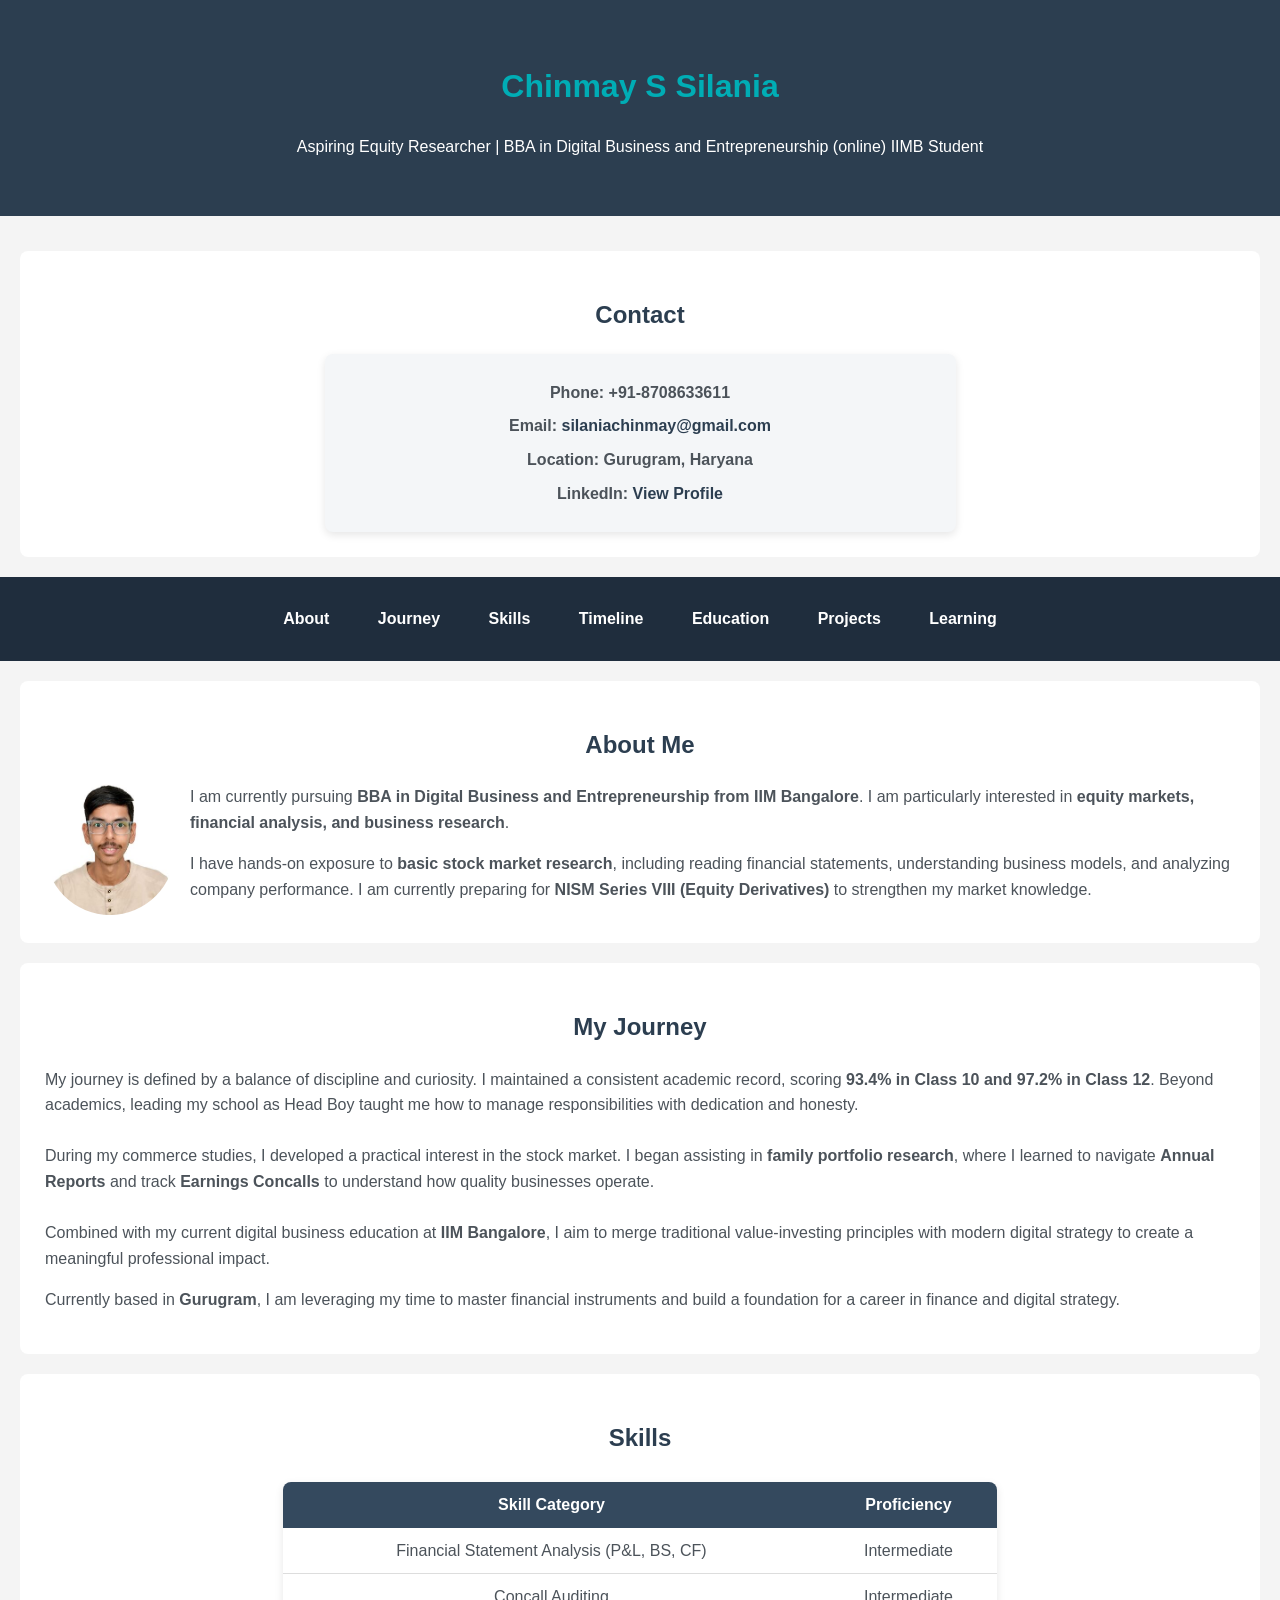
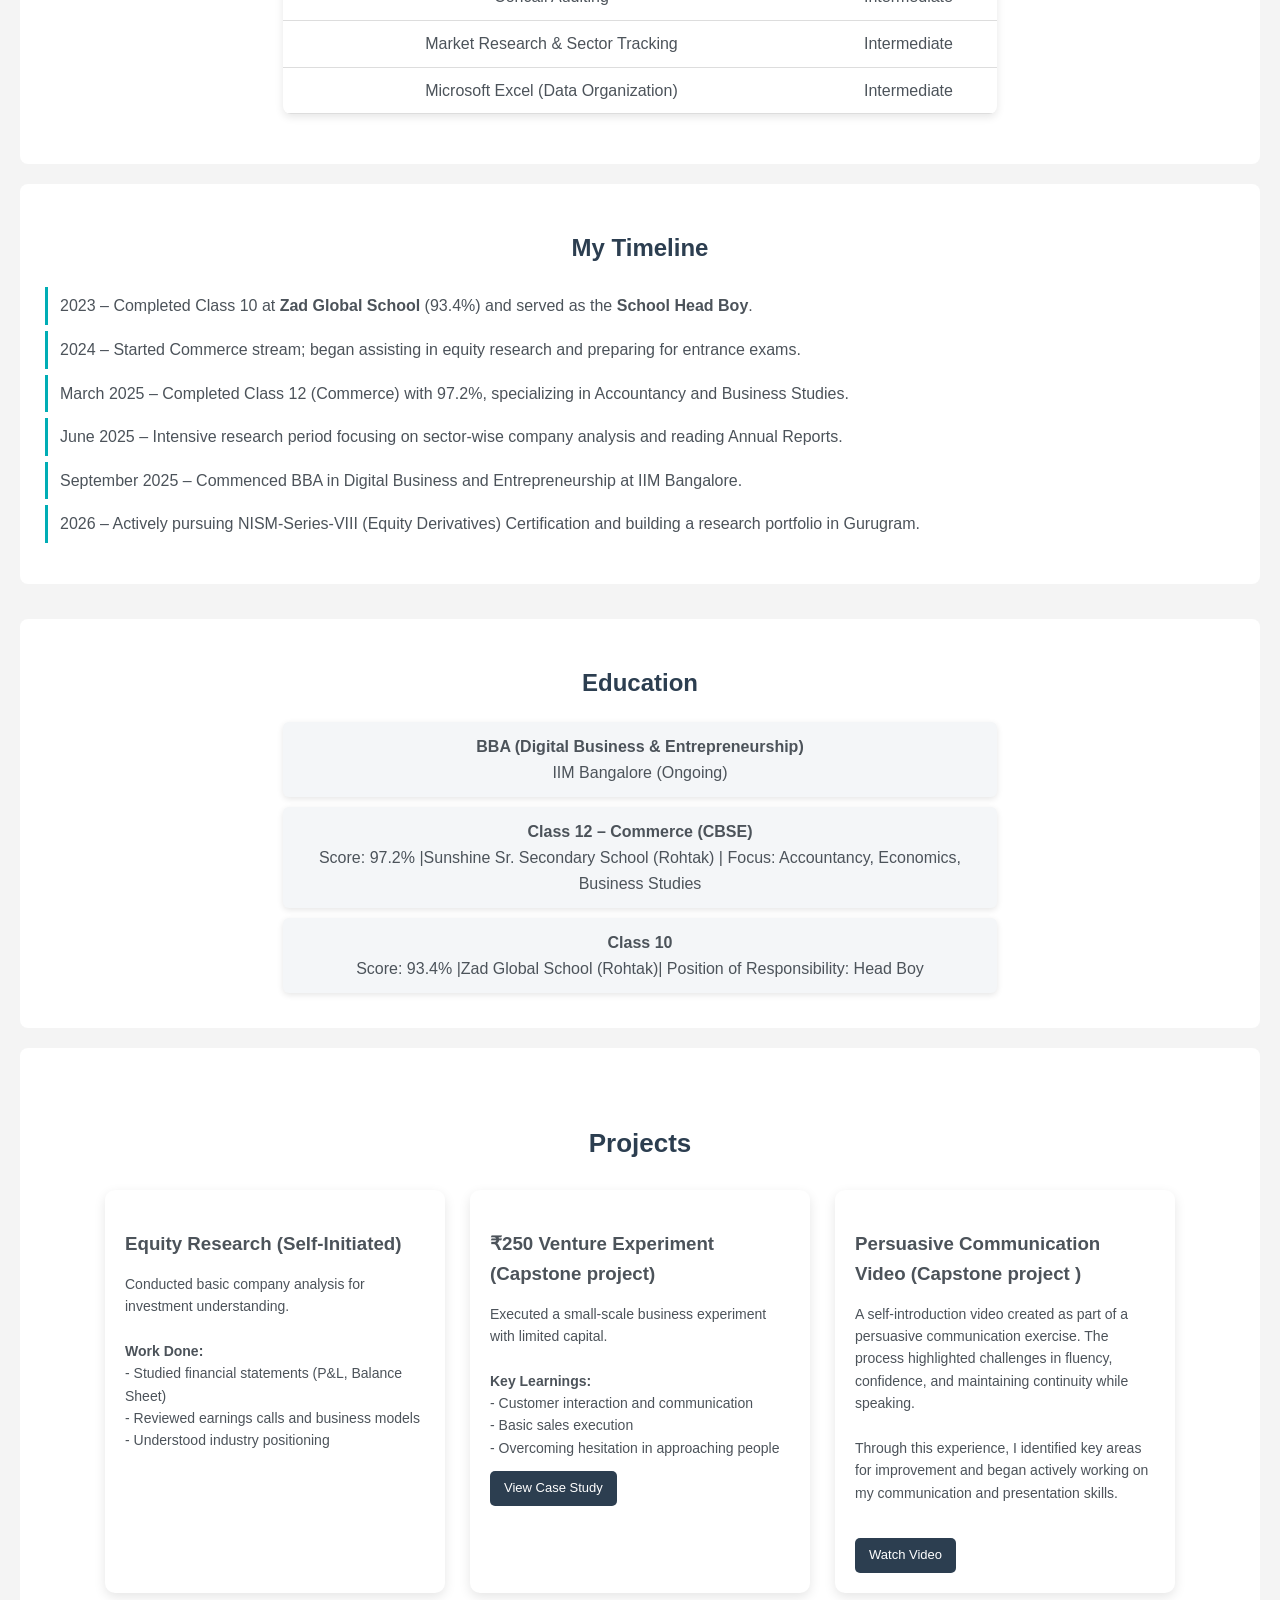
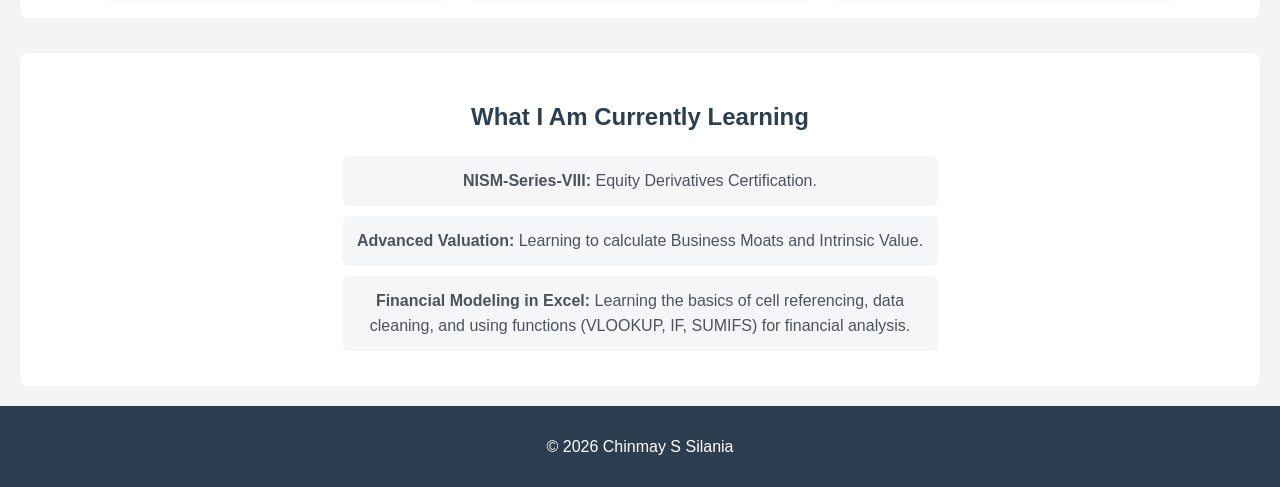
==== index.html @ dd2f2d67 "Rename Resume upgraded.html to index.html" ====
<!DOCTYPE html>
<html>
<head>
<title>Chinmay S Silania - Resume Website</title>
<link rel="stylesheet" href="./Resume style.css"> 
</head>

<body>

<header>
<h1 class="color">Chinmay S Silania</h1>
<p>Aspiring Equity Researcher | BBA in Digital Business and Entrepreneurship  (online) IIMB Student  </p>
</header>
<section id="contact">

<h2>Contact</h2>

<div class="contact-box">
<p><strong>Phone: +91-8708633611 </strong></p>


<p><strong>Email:</strong> <a href="mailto:silaniachinmay@gmail.com">silaniachinmay@gmail.com</a></p>

<p><strong>Location: Gurugram, Haryana</strong></p>

<p><strong>LinkedIn:</strong> 
<a href="https://www.linkedin.com/in/chinmay-s-silana-7282ba268/" target="_blank">View Profile</a>
</p>


</div>

</section>

<nav>
<a href="#about">About</a>
<a href="#journey">Journey</a>
<a href="#skills">Skills</a>
<a href="#timeline">Timeline</a>
<a href="#education">Education</a>
<a href="#projects">Projects</a>
<a href="#learning">Learning</a>

</nav>




<section id="about">
<h2 class="center">About Me</h2>
<img src="./chinmay (2) (1).jpg" class="profile">

<p>
I am currently pursuing <span class="bold">BBA in Digital Business and Entrepreneurship from IIM Bangalore</span>. 
I am particularly interested in <span class="bold">equity markets, financial analysis, and business research</span>.
</p>

<p>
I have hands-on exposure to <span class="bold">basic stock market research</span>, including reading financial statements, understanding business models, and analyzing company performance. 
I am currently preparing for <span class="bold">NISM Series VIII (Equity Derivatives)</span> to strengthen my market knowledge.
</p>

<div class="clear"></div>
</section>


<section id="journey">
<h2 class="center">My Journey</h2>

My journey is defined by a balance of discipline and curiosity. I maintained a consistent academic record, scoring <span class="bold">93.4% in Class 10 and 97.2% in Class 12</span>. Beyond academics, leading my school as Head Boy taught me how to manage responsibilities with dedication and honesty. <br> <br>

During my commerce studies, I developed a practical interest in the stock market. I began assisting in <span class="bold">family portfolio research</span>, where I learned to navigate <span class="bold">Annual Reports</span> and track <span class="bold">Earnings Concalls</span> to understand how quality businesses operate. <br> <br>

Combined with my current digital business education at <span class="bold">IIM Bangalore</span>, I aim to merge traditional value-investing principles with modern digital strategy to create a meaningful professional impact.
</p>


<p>
Currently based in <span class="bold">Gurugram</span>, I am leveraging my time to master financial instruments and build a foundation for a career in finance and digital strategy.
</p>
</section>
<section id="skills">
<h2 class="center">Skills</h2>
<table class="align">
<tr>
<th>Skill Category</th>
<th>Proficiency</th>
</tr>
<tr>
<td>Financial Statement Analysis (P&L, BS, CF)</td>
<td>Intermediate</td>
</tr>
<tr>
<td>Concall Auditing</td>
<td>Intermediate</td>
</tr>
<tr>
<td>Market Research & Sector Tracking</td>
<td>Intermediate</td>
</tr>

<tr>
<td>Microsoft Excel (Data Organization)</td>
<td>Intermediate</td>
</tr>
</table>
</section>

<section id="timeline">
<h2 class="center">My Timeline</h2>
<ul class="timeline">
<li>2023 – Completed Class 10 at <span class="bold">Zad Global School</span> (93.4%) and served as the <span class="bold">School Head Boy</span>.</li> 
<li>2024 – Started Commerce stream; began assisting in equity research and preparing for entrance exams.</li>
<li>March 2025 – Completed Class 12 (Commerce) with 97.2%, specializing in Accountancy and Business Studies.</li>
<li>June 2025 – Intensive research period focusing on sector-wise company analysis and reading Annual Reports.</li>
<li>September 2025 – Commenced BBA in Digital Business and Entrepreneurship at IIM Bangalore.</li>
<li>2026 – Actively pursuing NISM-Series-VIII (Equity Derivatives) Certification and building a research portfolio in Gurugram.</li>
</ul>
</section>

<section id="education">
<h2 class="align">Education</h2>
<ul class="education-list">
<li><strong>BBA (Digital Business & Entrepreneurship)</strong><br>
IIM Bangalore (Ongoing)</li>

<li><strong>Class 12 – Commerce (CBSE) </strong><br>
Score: 97.2% |Sunshine Sr. Secondary School (Rohtak) | Focus: Accountancy, Economics, Business Studies </li>

<li><strong>Class 10 </strong><br>
Score: 93.4% |Zad Global School (Rohtak)| Position of Responsibility: Head Boy </li>

</ul>
</section>

<section id="projects">
<h2 class="section-title">Projects</h2>
<div class="projects-container">

<div class="project-card">
<h3>Equity Research (Self-Initiated)</h3>

<p>
Conducted basic company analysis for investment understanding.
<br><br>
<b>Work Done:</b><br>
- Studied financial statements (P&L, Balance Sheet)<br>
- Reviewed earnings calls and business models<br>
- Understood industry positioning
</p>
</div>

<div class="project-card">
<h3>₹250 Venture Experiment (Capstone project)</h3>
<p>
Executed a small-scale business experiment with limited capital.  
<br><br>
<b>Key Learnings:</b><br>
- Customer interaction and communication<br>
- Basic sales execution<br>
- Overcoming hesitation in approaching people
</p>
<a class="project-btn" href="#" target="_blank">View Case Study</a>
</div>

<div class="project-card">
<h3>Persuasive Communication Video (Capstone project )</h3>
<p>
A self-introduction video created as part of a persuasive communication exercise. The process highlighted challenges in fluency, confidence, and maintaining continuity while speaking.
<br><br>
Through this experience, I identified key areas for improvement and began actively working on my communication and presentation skills.
<br><br>

</p>
<a class="project-btn" href="https://youtu.be/toFwaYaRrIs" target="_blank">Watch Video</a>
</div>

</div>
</section>



<section id="learning">
<h2>What I Am Currently Learning</h2>
<ul class="learning-list">
<li><strong>NISM-Series-VIII:</strong> Equity Derivatives Certification.</li>
<li><strong>Advanced Valuation:</strong> Learning to calculate Business Moats and Intrinsic Value.</li>
<li><strong>Financial Modeling in Excel:</strong> Learning the basics of cell referencing, data cleaning, and using functions (VLOOKUP, IF, SUMIFS) for financial analysis.</li>
</ul>
</section>




<footer>
<p>© 2026 Chinmay S Silania</p>
</footer>

</body>
</html>
---- Resume style.css ----
body{
font-family: Arial, sans-serif;
margin:0;
background:#f4f4f4;
line-height:1.6;
color:#4c535a;
}

.bold{font-weight:600;}

header{
background:#2c3e50;
color:white;
text-align:center;
padding:40px 20px;
}

.color{color:#00adb5;}

nav{
background:#1f2d3d;
text-align:center;
padding:15px;
}

nav a{
display:inline-block;
color:white;
margin:8px 12px;
text-decoration:none;
font-weight:bold;
padding:6px 10px;
border-radius:4px;
}

nav a:hover{
background:#00adb5;
}

.section-title{
text-align:center;
font-size:26px;
margin:50px 0 25px;
color:#2c3e50;
}

section{
background:white;
margin:20px;
padding:25px;
border-radius:8px;
}

h2{color:#2c3e50;}

.projects-container{
display:flex;
justify-content:center;
gap:25px;
flex-wrap:wrap;
}

.project-card{
width:300px;
background:white;
padding:20px;
border-radius:10px;
box-shadow:0 4px 12px rgba(0,0,0,0.1);
transition:0.3s;
}

.project-card:hover{
transform:translateY(-6px);
}

.project-card h3{margin-bottom:10px;}

.project-card p{
font-size:14px;
margin-bottom:12px;
}

.project-btn{
display:inline-block;
padding:7px 14px;
background:#2c3e50;
color:white;
text-decoration:none;
border-radius:5px;
font-size:13px;
}

.project-btn:hover{background:#1a252f;}

.profile{
float:left;
width:130px;
border-radius:50%;
margin-right:15px;
}

.clear{clear:both;}

table{
width:60%;
margin:25px auto;
border-collapse:collapse;
box-shadow:0 3px 8px rgba(0,0,0,0.1);
border-radius:8px;
overflow:hidden;
}

th{
background:#34495e;
color:white;
padding:10px;
}

td{
padding:10px;
border-bottom:1px solid #ddd;
}

tr:hover{background:#f2f2f2;}

ul{padding-left:20px;}

#timeline ul{
list-style:none;
padding-left:0;
}

#timeline li{
padding:6px 0 6px 12px;
border-left:3px solid #00adb5;
margin-bottom:6px;
}

#learning,#education,#contact{
text-align:center;
margin-top:35px;
}

.learning-list,
.education-list{
list-style:none;
padding:0;
margin:auto;
}

.learning-list{width:50%;}
.education-list{width:60%;}

.learning-list li,
.education-list li{
background:#f4f6f8;
margin:10px 0;
padding:12px;
border-radius:6px;
transition:0.3s;
}

.education-list li{
box-shadow:0 2px 6px rgba(0,0,0,0.1);
}

.learning-list li:hover{
background:#e2e8f0;
transform:translateX(4px);
}

.education-list li:hover{
transform:scale(1.02);
background:#e9eef3;
}

.contact-box{
width:50%;
margin:auto;
background:#f4f6f8;
padding:18px;
border-radius:8px;
box-shadow:0 3px 8px rgba(0,0,0,0.1);
}

.contact-box p{margin:8px 0;}

.contact-box a{
color:#2c3e50;
text-decoration:none;
font-weight:bold;
}

.contact-box a:hover{text-decoration:underline;}

footer{
text-align:center;
background:#2c3e50;
color:white;
padding:12px;
margin-top:20px;
}

.align,.center{text-align:center;}


@media(max-width:768px){

header{
padding:30px 15px;
}

nav a{
display:block;
margin:8px 0;
}

section{
margin:15px;
padding:20px;
}

.profile{
float:none;
display:block;
margin:0 auto 15px;
}

.projects-container{
flex-direction:column;
align-items:center;
}

.project-card{
width:90%;
}

table{
width:90%;
}

.learning-list,
.education-list,
.contact-box{
width:90%;
}

}
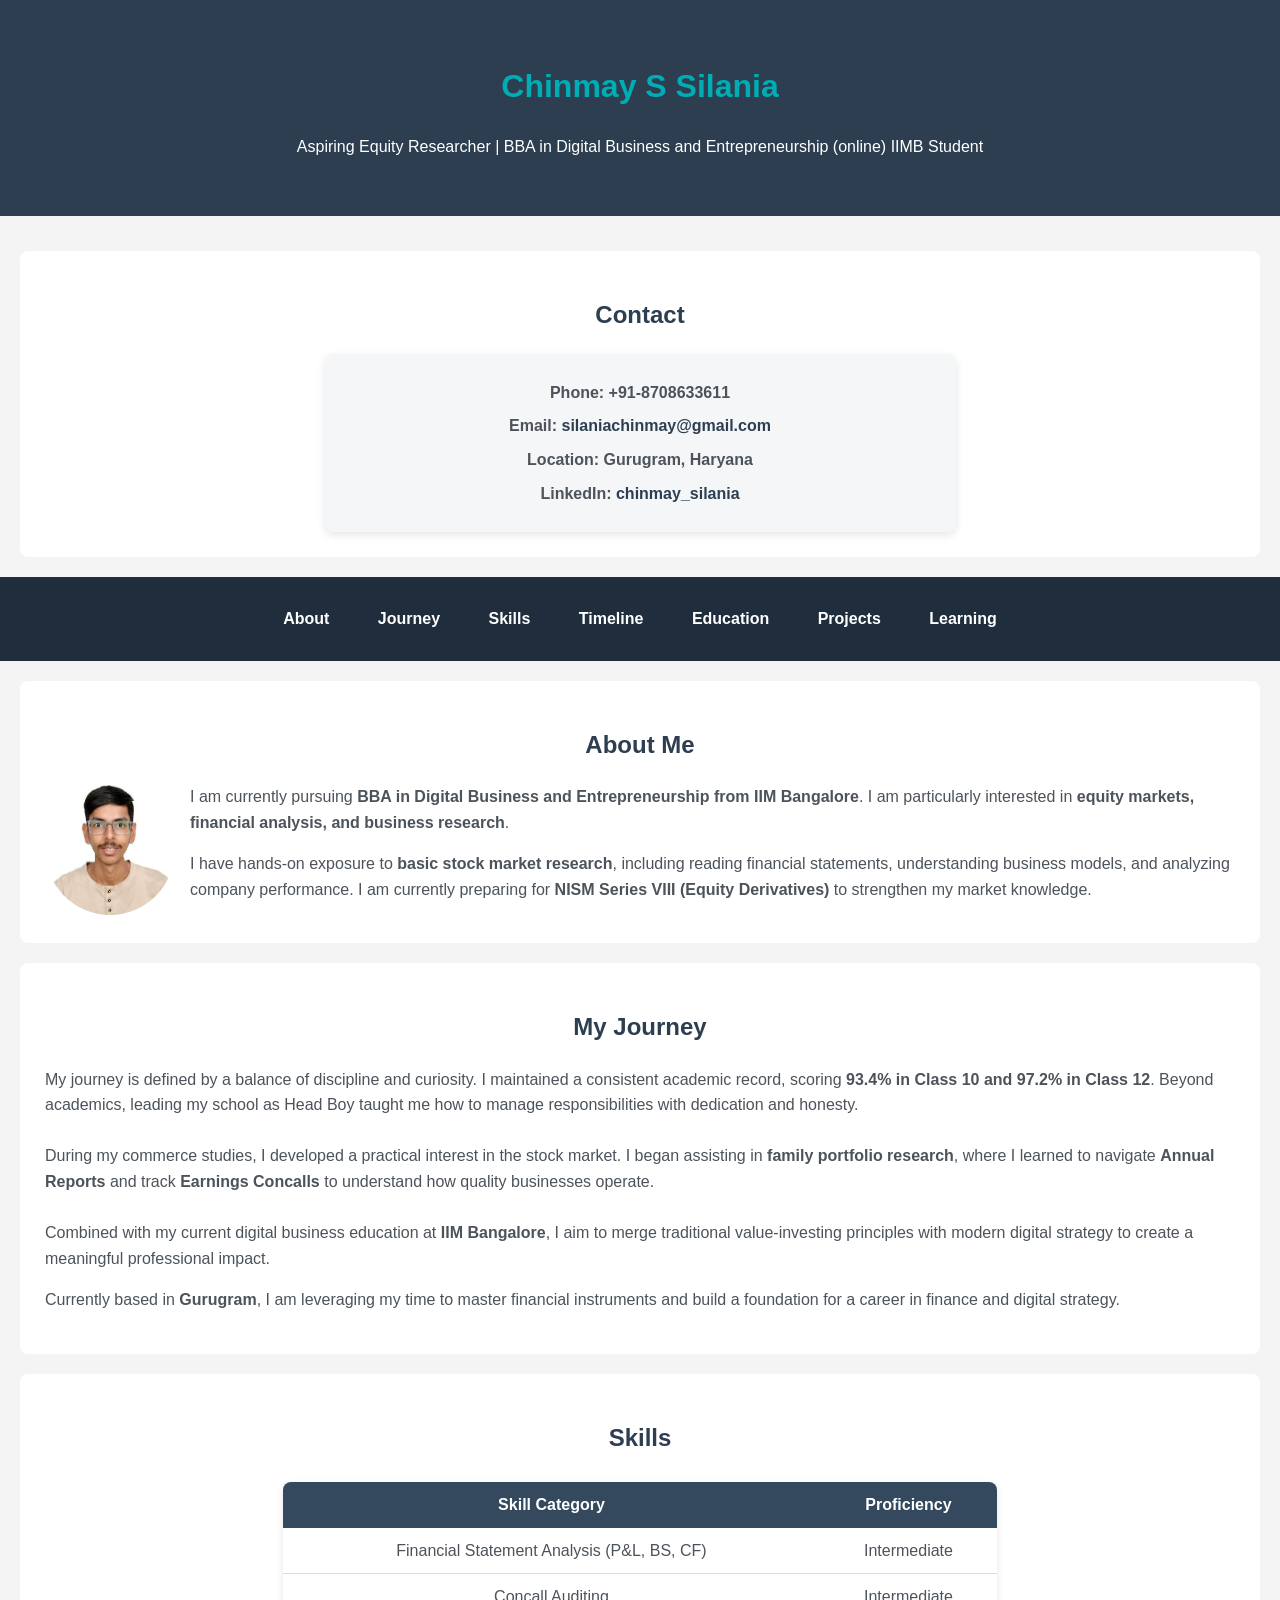
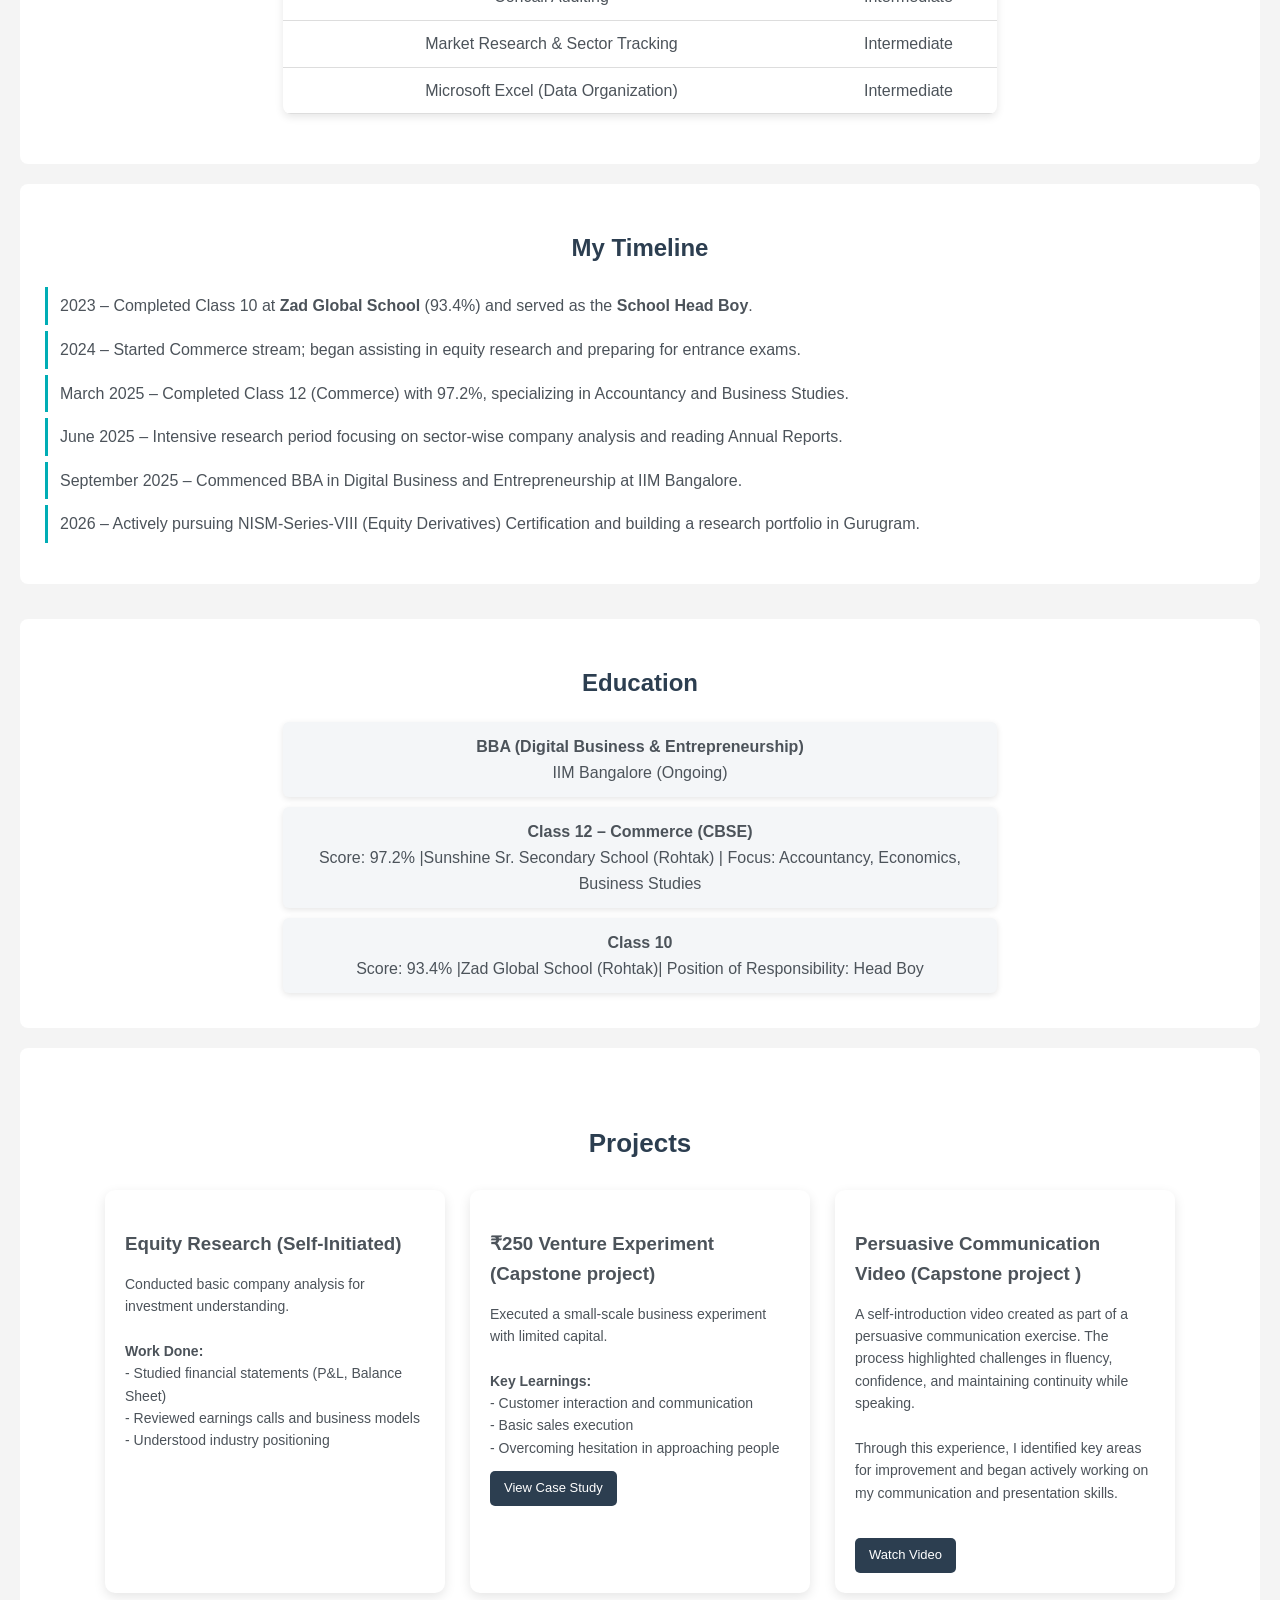
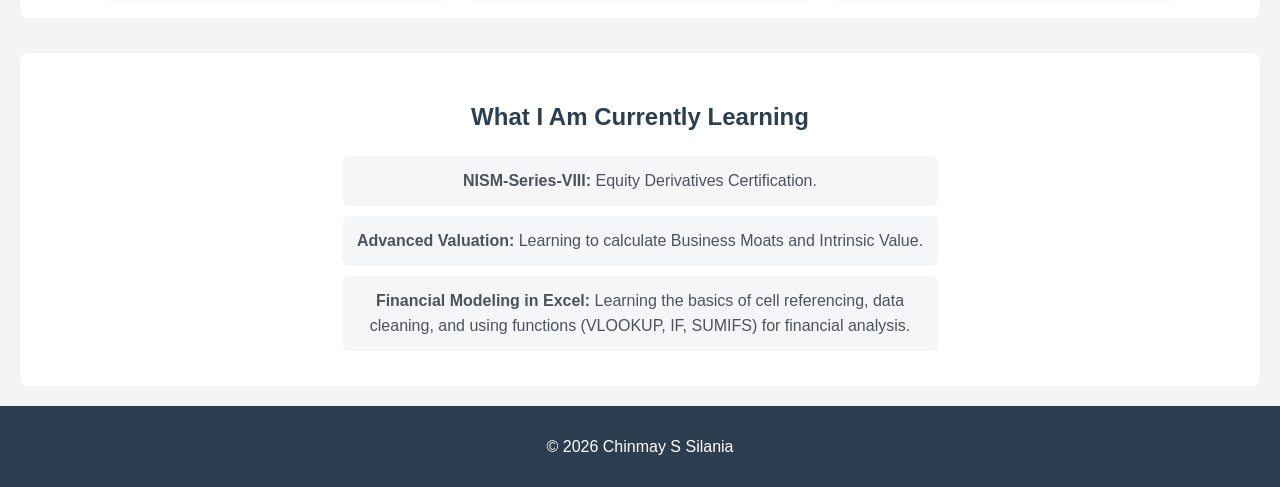
==== commit 9f3dff21: "Update index.html" ====
--- a/index.html
+++ b/index.html
@@ -24,7 +24,7 @@
 <p><strong>Location: Gurugram, Haryana</strong></p>
 
 <p><strong>LinkedIn:</strong> 
-<a href="https://www.linkedin.com/in/chinmay-s-silana-7282ba268/" target="_blank">View Profile</a>
+<a href="https://www.linkedin.com/in/chinmay-s-silana-7282ba268/" target="_blank">chinmay_silania</a>
 </p>
 
 
@@ -172,7 +172,7 @@
 <br><br>
 
 </p>
-<a class="project-btn" href="https://youtu.be/toFwaYaRrIs" target="_blank">Watch Video</a>
+<a class="project-btn"https://youtu.be/QwmcuCW18G8" target="_blank">Watch Video</a>
 </div>
 
 </div>
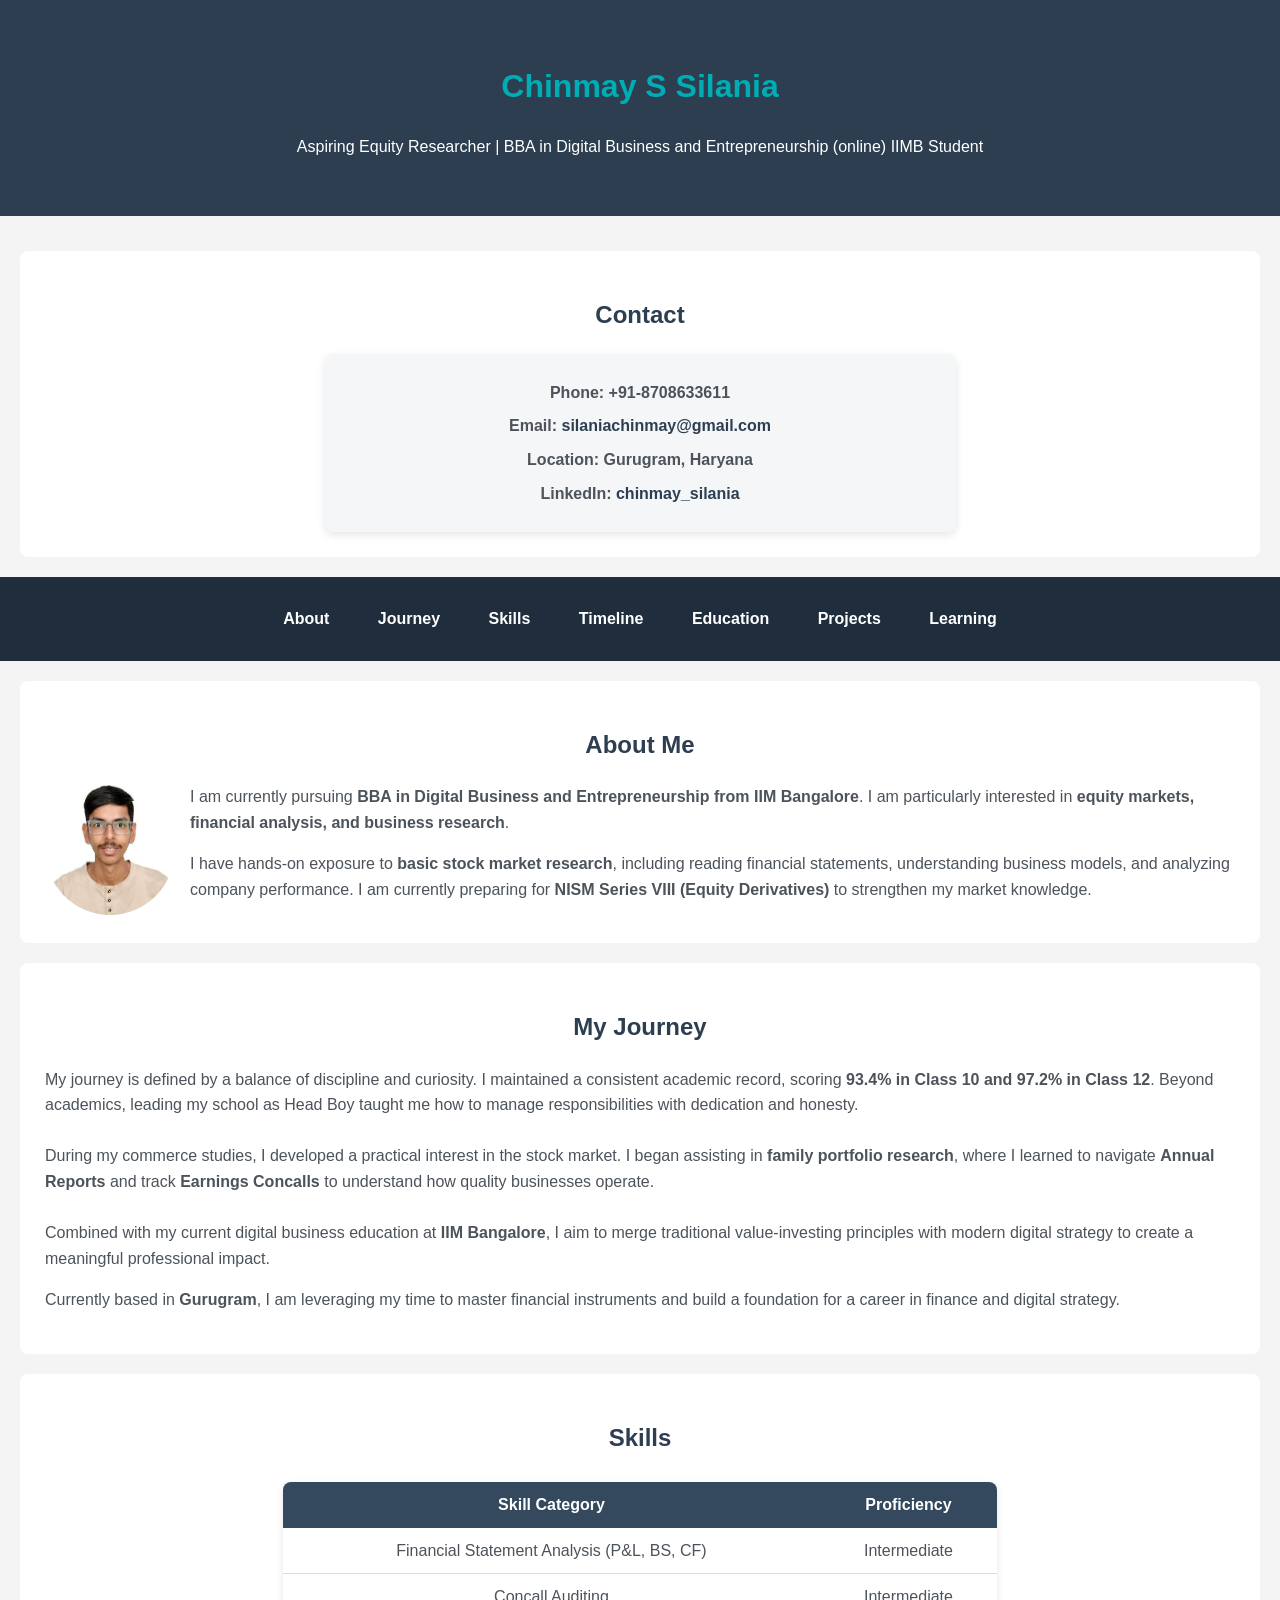
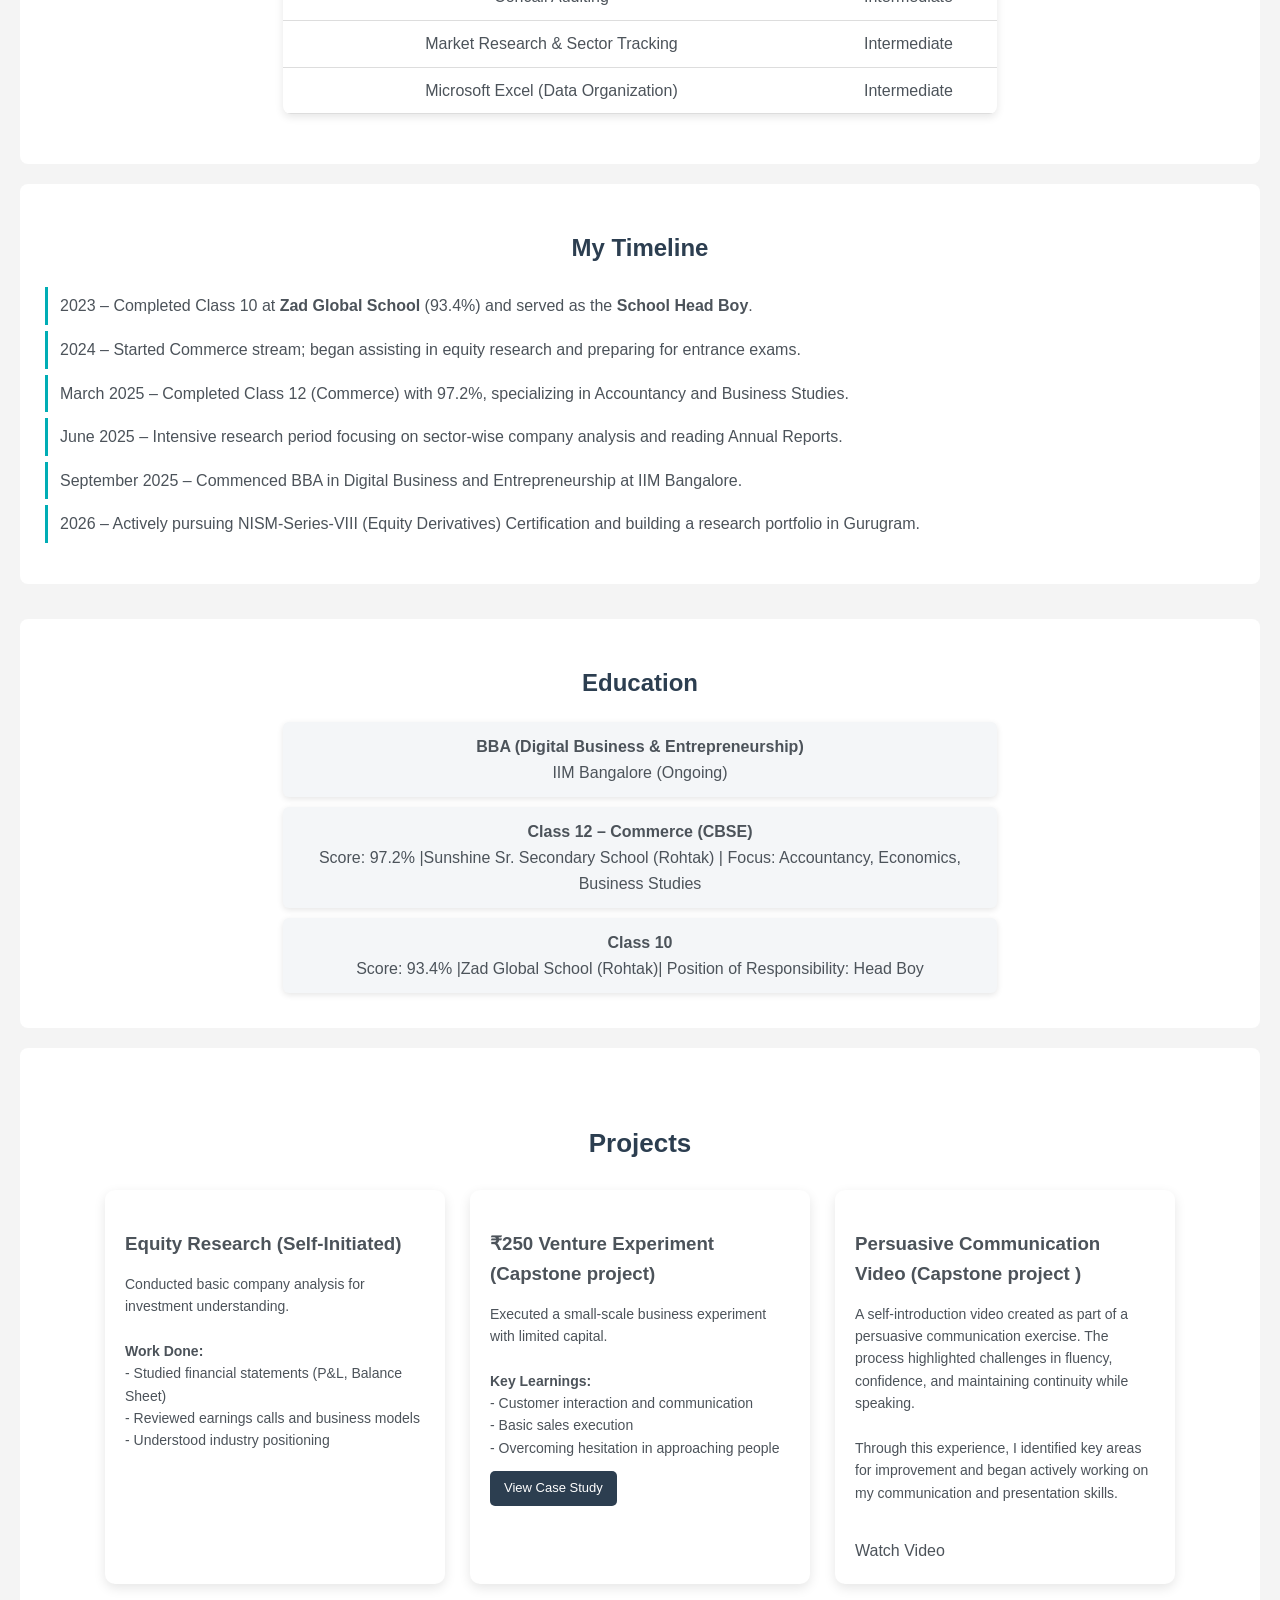
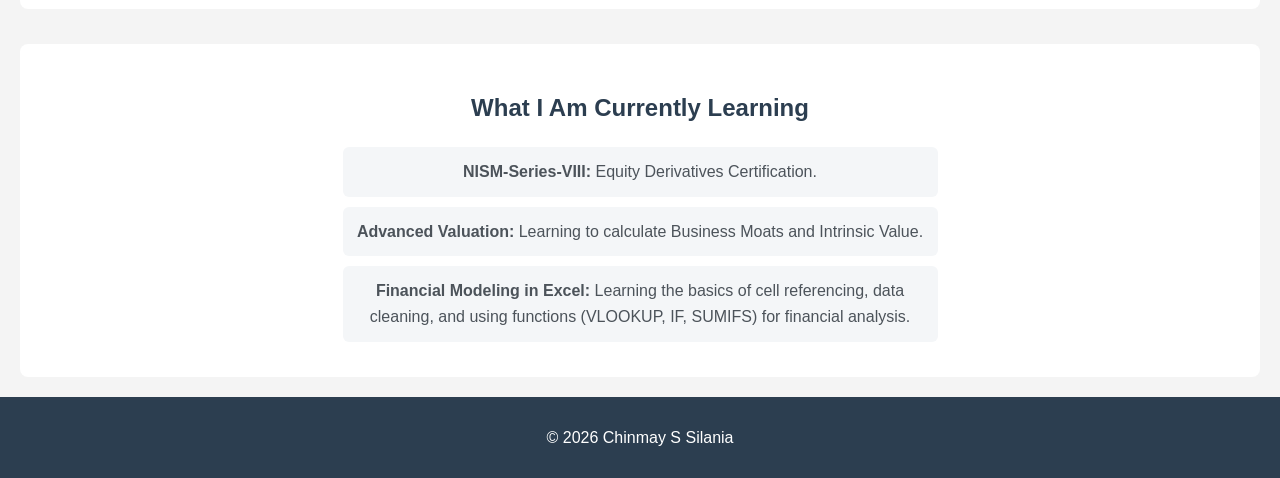
==== commit 48ce1eea: "Update index.html" ====
--- a/index.html
+++ b/index.html
@@ -172,7 +172,7 @@
 <br><br>
 
 </p>
-<a class="project-btn"https://youtu.be/QwmcuCW18G8" target="_blank">Watch Video</a>
+<a "https://youtu.be/QwmcuCW18G8" target="_blank">Watch Video</a>
 </div>
 
 </div>
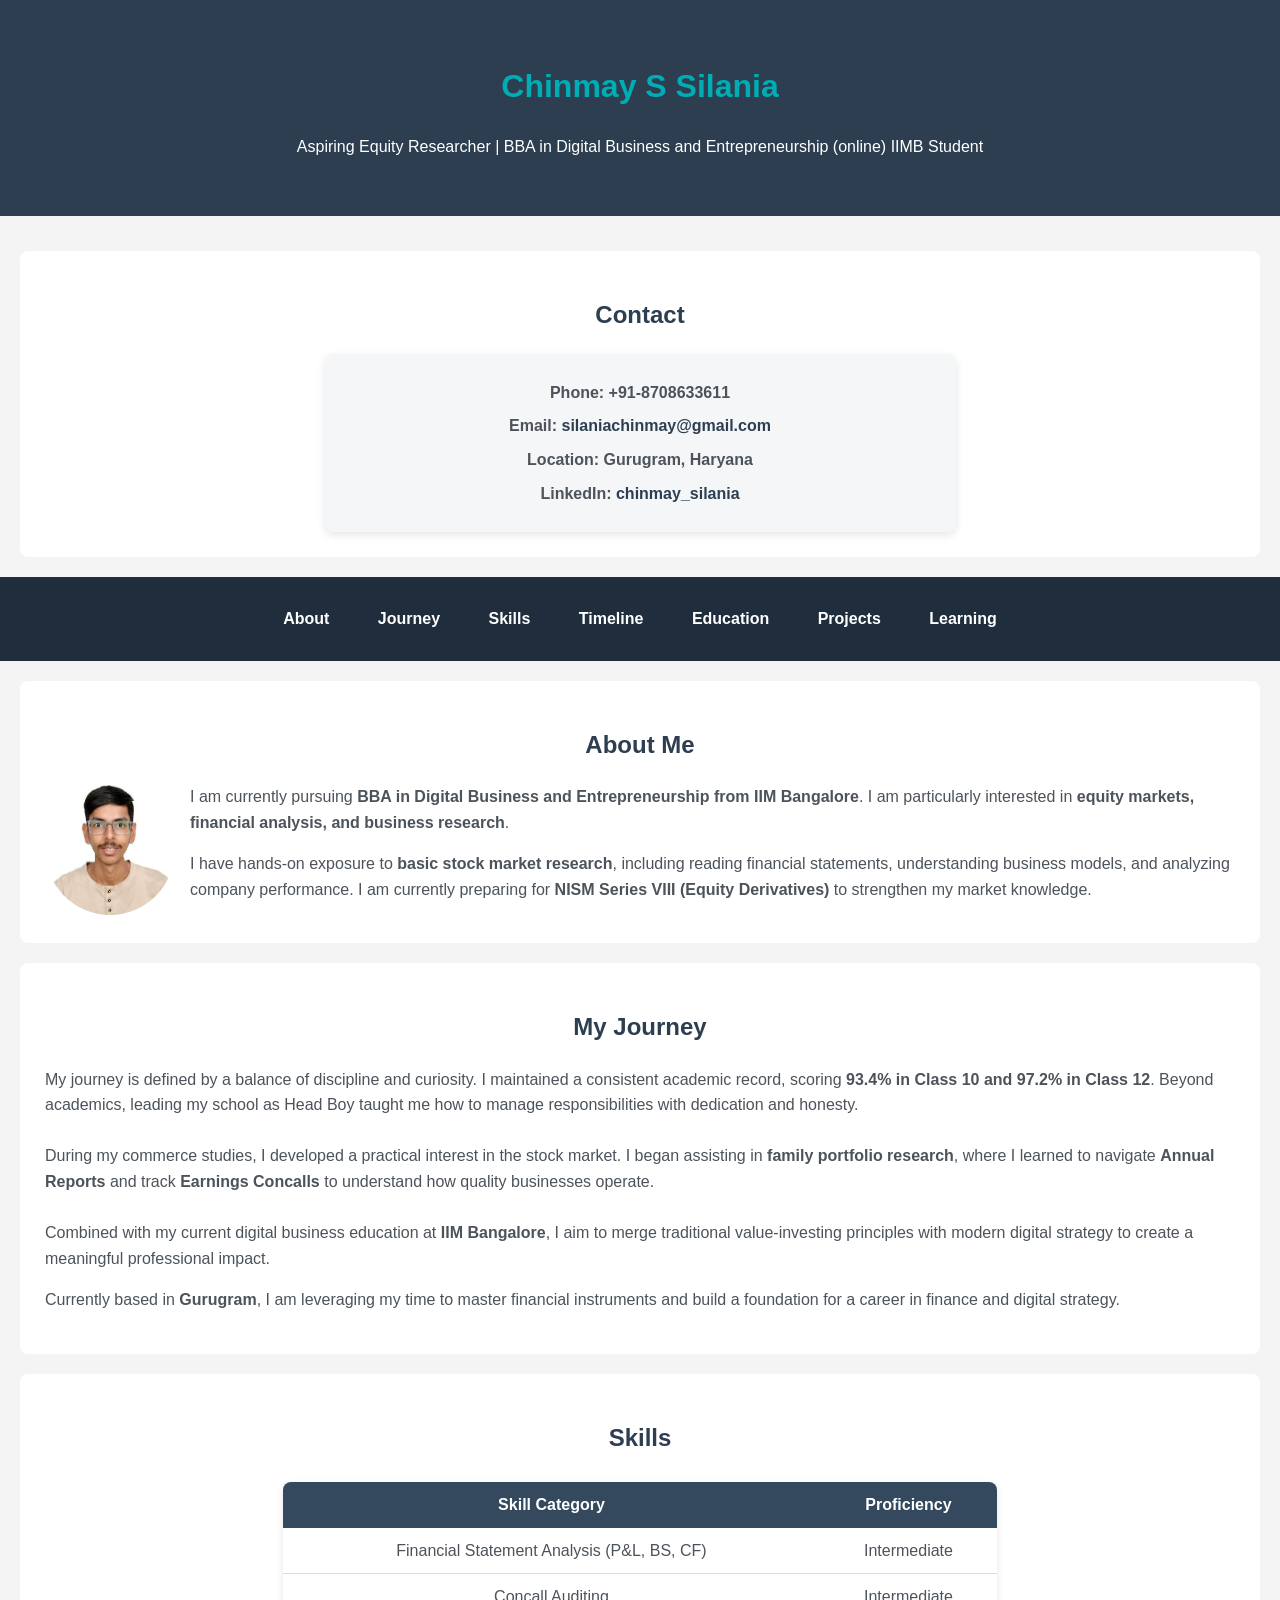
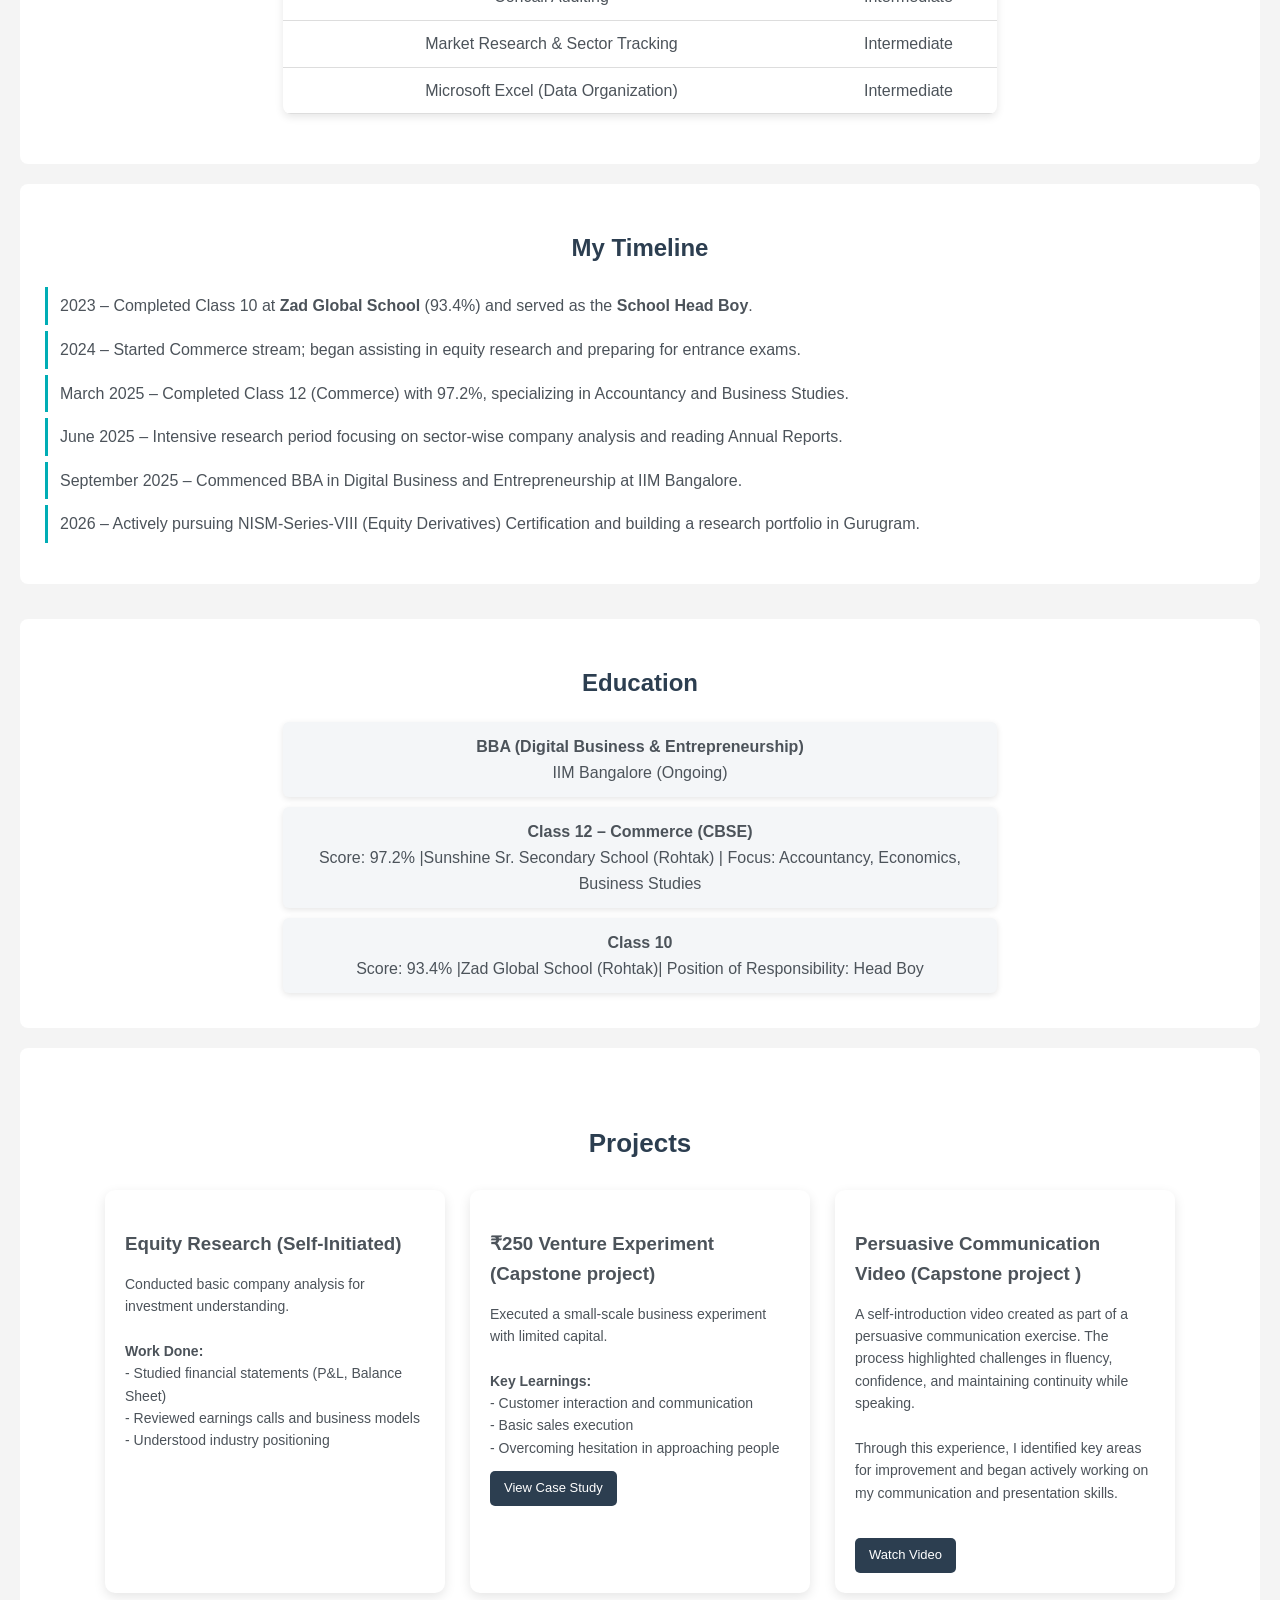
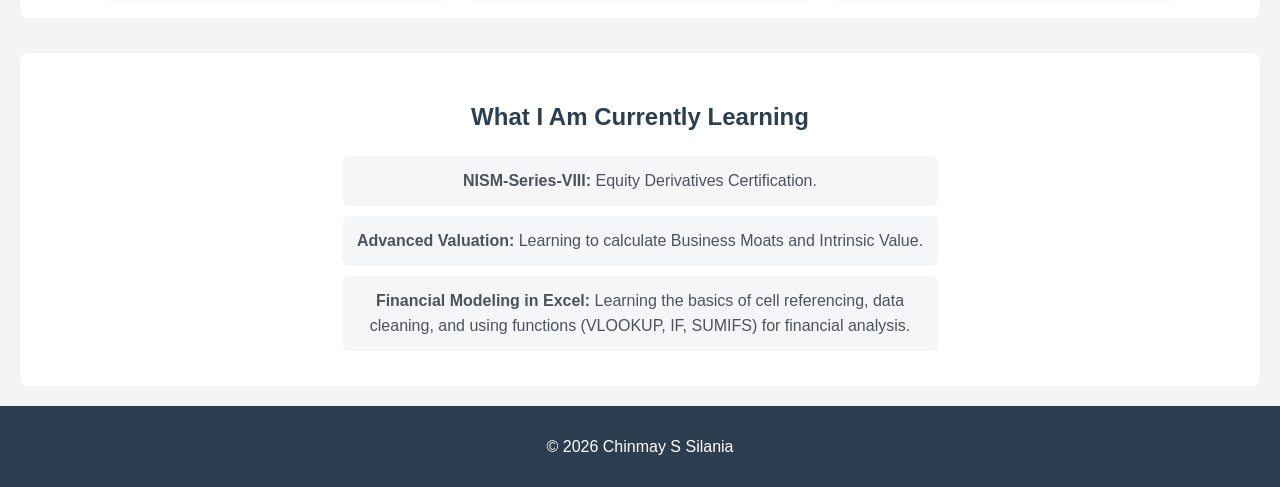
==== commit a92cb56c: "Update index.html" ====
--- a/index.html
+++ b/index.html
@@ -172,7 +172,7 @@
 <br><br>
 
 </p>
-<a "https://youtu.be/QwmcuCW18G8" target="_blank">Watch Video</a>
+<a class="project-btn"href="https://youtu.be/QwmcuCW18G8" target="_blank">Watch Video</a>
 </div>
 
 </div>
